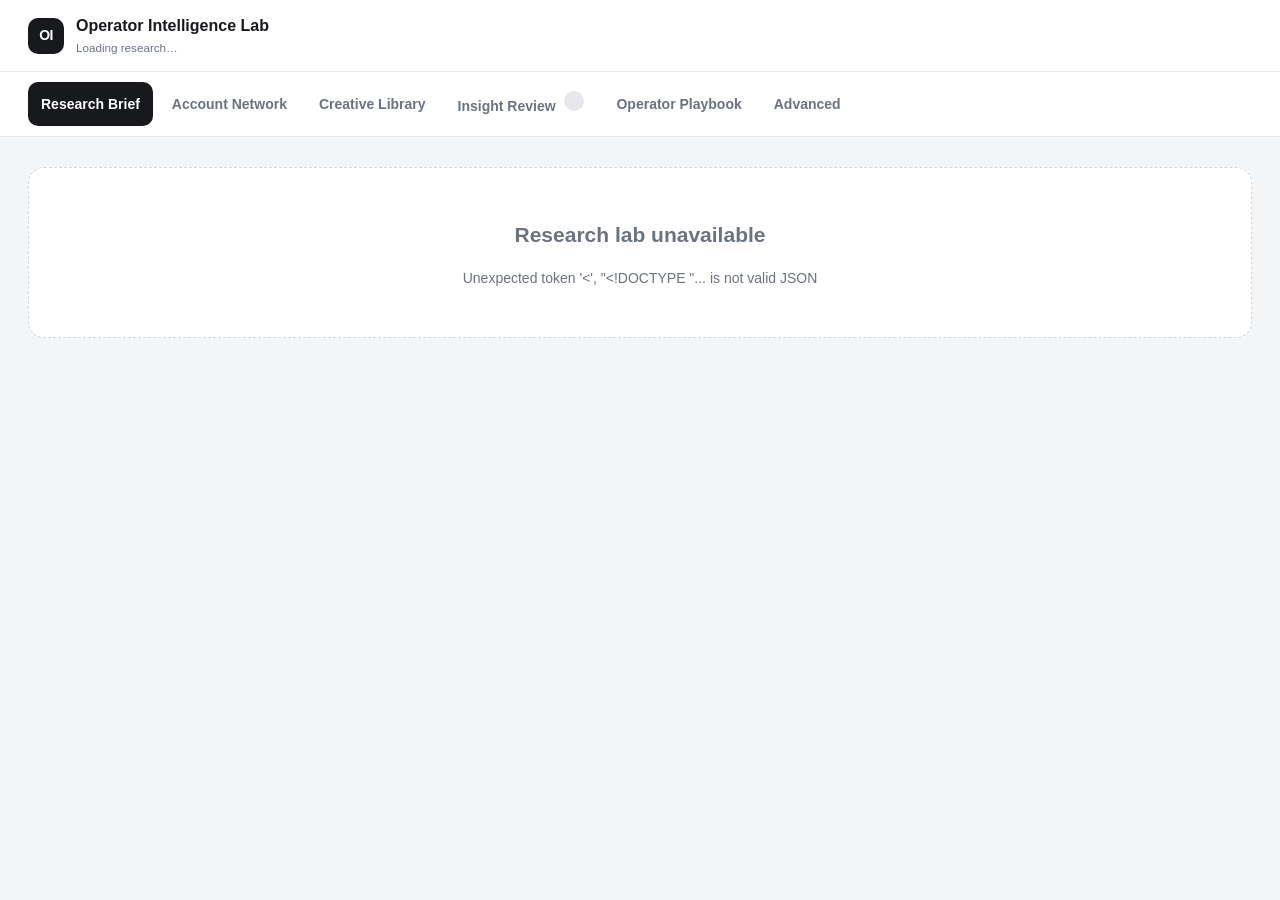
==== src/creative_research/intelligence_workspace_static/index.html @ 0d18bf9e "Wire Operator Playbook as a versioned, packaged Lab view" ====
<!doctype html>
<html lang="en">
<head>
  <meta charset="utf-8">
  <meta name="viewport" content="width=device-width,initial-scale=1">
  <meta name="description" content="Evidence-backed operator research, creative reuse, and human review">
  <title>Operator Intelligence Lab</title>
  <link rel="icon" href="favicon.svg">
  <link rel="stylesheet" href="style.css">
</head>
<body>
<header class="topbar">
  <div class="brand">
    <div class="brand-mark">OI</div>
    <div>
      <strong>Operator Intelligence Lab</strong>
      <small id="project-name">Loading research…</small>
    </div>
  </div>
  <div id="research-meta" class="research-meta"></div>
</header>
<nav class="primary-nav" aria-label="Primary">
  <button data-tab="brief" class="active">Research Brief</button>
  <button data-tab="network">Account Network</button>
  <button data-tab="families">Creative Library</button>
  <button data-tab="review">Insight Review <span id="review-count" class="nav-count"></span></button>
  <button data-tab="playbook">Operator Playbook</button>
  <button data-tab="advanced">Advanced</button>
</nav>
<main id="main">
  <section class="loading-state">
    <div class="spinner"></div>
    <h1>Building the research story…</h1>
  </section>
</main>
<div id="toast-root"></div>
<script src="product_ui.js"></script>
<script src="app.js"></script>
</body>
</html>
---- src/creative_research/intelligence_workspace_static/style.css ----
:root{
  --bg:#f4f5f7;--panel:#fff;--panel2:#f8f9fb;--text:#17191d;--muted:#6b7280;
  --line:#e3e6eb;--line2:#d3d8e0;--brand:#2563eb;--brand2:#e8f0ff;
  --green:#16794a;--green-bg:#e8f7ef;--amber:#9a6700;--amber-bg:#fff5d6;
  --red:#b42318;--red-bg:#ffebe9;--violet:#6941c6;--violet-bg:#f2edff;
  --shadow:0 8px 30px rgba(18,24,40,.07);--radius:16px
}
*{box-sizing:border-box}
html{scroll-behavior:smooth}
body{margin:0;background:var(--bg);color:var(--text);font:14px/1.5 Inter,-apple-system,BlinkMacSystemFont,"Segoe UI",sans-serif}
button,input,select,textarea{font:inherit}
button{cursor:pointer}
.topbar{height:72px;display:flex;align-items:center;justify-content:space-between;padding:0 28px;background:rgba(255,255,255,.96);border-bottom:1px solid var(--line);position:sticky;top:0;z-index:30;backdrop-filter:blur(12px)}
.brand{display:flex;align-items:center;gap:12px}
.brand-mark{width:36px;height:36px;border-radius:10px;background:var(--text);color:#fff;display:grid;place-items:center;font-weight:800;letter-spacing:-.04em}
.brand strong{display:block;font-size:16px}
.brand small{display:block;color:var(--muted);margin-top:1px}
.research-meta{color:var(--muted);font-size:13px}
.primary-nav{display:flex;gap:6px;padding:10px 28px;background:#fff;border-bottom:1px solid var(--line);position:sticky;top:72px;z-index:29;overflow:auto}
.primary-nav button{border:0;background:transparent;color:var(--muted);padding:9px 13px;border-radius:10px;font-weight:650;white-space:nowrap}
.primary-nav button:hover{background:var(--panel2);color:var(--text)}
.primary-nav button.active{background:var(--text);color:#fff}
.nav-count{display:inline-flex;min-width:20px;height:20px;align-items:center;justify-content:center;border-radius:99px;background:#e5e7eb;color:#374151;font-size:11px;margin-left:5px;padding:0 6px}
.primary-nav button.active .nav-count{background:#fff;color:var(--text)}
main{max-width:1440px;margin:0 auto;padding:30px 28px 72px}
.loading-state{min-height:60vh;display:grid;place-items:center;align-content:center;color:var(--muted)}
.spinner{width:28px;height:28px;border:3px solid var(--line);border-top-color:var(--brand);border-radius:50%;animation:spin .8s linear infinite}
@keyframes spin{to{transform:rotate(360deg)}}
.eyebrow{text-transform:uppercase;letter-spacing:.12em;font-size:11px;font-weight:800;color:var(--brand)}
.page-head{display:flex;align-items:flex-end;justify-content:space-between;gap:20px;margin-bottom:22px}
.page-head h1{margin:2px 0 3px;font-size:32px;line-height:1.15;letter-spacing:-.035em}
.page-head p{margin:0;color:var(--muted);max-width:760px}
.hero{background:linear-gradient(135deg,#111827,#1f2937 62%,#233f78);color:#fff;border-radius:24px;padding:32px;display:grid;grid-template-columns:minmax(0,1.5fr) minmax(260px,.5fr);gap:24px;box-shadow:var(--shadow)}
.hero .eyebrow{color:#9cc0ff}
.hero h2{font-size:34px;line-height:1.13;letter-spacing:-.04em;margin:8px 0 14px;max-width:850px}
.hero p{color:#d1d5db;font-size:16px;max-width:850px;margin:0}
.hero-side{display:flex;flex-direction:column;align-items:flex-end;justify-content:space-between;text-align:right}
.confidence-ring{width:92px;height:92px;border-radius:50%;display:grid;place-items:center;background:conic-gradient(#60a5fa var(--score,0%),rgba(255,255,255,.12) 0);position:relative}
.confidence-ring:after{content:"";position:absolute;inset:8px;background:#1d2939;border-radius:50%}
.confidence-ring span{position:relative;z-index:1;font-size:21px;font-weight:800}
.hero-link{border:1px solid rgba(255,255,255,.25);background:rgba(255,255,255,.08);color:#fff;border-radius:10px;padding:9px 12px}
.metric-grid{display:grid;grid-template-columns:repeat(6,minmax(0,1fr));gap:10px;margin:14px 0 28px}
.metric-card{background:var(--panel);border:1px solid var(--line);border-radius:14px;padding:15px}
.metric-card small{display:block;color:var(--muted);font-weight:600}
.metric-card strong{display:block;font-size:23px;margin:2px 0;letter-spacing:-.03em}
.metric-card span{display:block;color:var(--muted);font-size:12px}
.section{margin-top:30px}
.section-head{display:flex;align-items:end;justify-content:space-between;gap:20px;margin-bottom:13px}
.section-head h2{margin:0;font-size:21px;letter-spacing:-.02em}
.section-head p{margin:2px 0 0;color:var(--muted)}
.grid{display:grid;grid-template-columns:repeat(3,minmax(0,1fr));gap:14px}
.grid.two{grid-template-columns:repeat(2,minmax(0,1fr))}
.finding-card,.family-card,.review-card,.edge-card,.account-card,.panel{background:var(--panel);border:1px solid var(--line);border-radius:var(--radius);padding:18px}
.finding-card,.family-card,.review-card,.account-card{transition:.18s ease}
.finding-card:hover,.family-card:hover,.review-card:hover,.account-card:hover{transform:translateY(-1px);border-color:var(--line2);box-shadow:0 9px 25px rgba(18,24,40,.055)}
.finding-card{cursor:pointer}
.finding-card h3,.family-card h3,.review-card h3,.account-card h3{margin:7px 0 7px;font-size:17px;line-height:1.3}
.finding-card p,.family-card p,.review-card p,.account-card p,.panel p{color:var(--muted);margin:5px 0}
.row{display:flex;align-items:center;justify-content:space-between;gap:10px}
.badges{display:flex;flex-wrap:wrap;gap:6px}
.badge{display:inline-flex;align-items:center;gap:4px;padding:4px 8px;border-radius:99px;background:#f1f3f5;color:#4b5563;font-size:11px;font-weight:650}
.badge.good{background:var(--green-bg);color:var(--green)}
.badge.warn{background:var(--amber-bg);color:var(--amber)}
.badge.bad{background:var(--red-bg);color:var(--red)}
.badge.info{background:var(--brand2);color:var(--brand)}
.badge.violet{background:var(--violet-bg);color:var(--violet)}
.claims{display:grid;grid-template-columns:1fr 1fr;gap:14px}
.claim-box{background:var(--panel);border:1px solid var(--line);border-radius:var(--radius);padding:20px}
.claim-box h3{margin:0 0 12px}
.claim-list{display:grid;gap:11px}
.claim-item{display:grid;grid-template-columns:24px 1fr;gap:8px}
.claim-icon{width:21px;height:21px;border-radius:50%;display:grid;place-items:center;font-size:12px;font-weight:800}
.claim-icon.yes{background:var(--green-bg);color:var(--green)}
.claim-icon.no{background:var(--red-bg);color:var(--red)}
.claim-item b{display:block}
.claim-item span{color:var(--muted);font-size:13px}
.toolbar{display:flex;gap:8px;align-items:center;margin:14px 0}
.toolbar input,.toolbar select,.review-form input,.review-form textarea{width:100%;border:1px solid var(--line2);background:#fff;border-radius:10px;padding:10px 11px;color:var(--text);outline:none}
.toolbar input:focus,.toolbar select:focus,.review-form input:focus,.review-form textarea:focus{border-color:#8ab4ff;box-shadow:0 0 0 3px #e8f0ff}
.toolbar input{flex:1}
.toolbar select{width:auto;min-width:180px}
.family-card{cursor:pointer;padding:0;overflow:hidden}
.family-preview{height:145px;background:#eceff3;display:grid;grid-template-columns:repeat(3,1fr);gap:2px;overflow:hidden}
.family-preview img{width:100%;height:145px;object-fit:cover;display:block}
.family-preview .preview-placeholder{display:grid;place-items:center;color:#9ca3af;font-size:12px;background:linear-gradient(145deg,#eef1f5,#e1e5ea)}
.family-body{padding:16px}
.family-body h3{min-height:44px}
.network-shell{background:var(--panel);border:1px solid var(--line);border-radius:20px;padding:16px;overflow:hidden}
.network-svg{width:100%;height:520px;display:block}
.network-edge{stroke:#c7cfda;fill:none;cursor:pointer;transition:.15s}
.network-edge:hover{stroke:#6b8cc4}
.network-node{cursor:pointer}
.network-node circle{fill:#fff;stroke:#cfd5dd;stroke-width:2}
.network-node.origin circle{stroke:#2563eb;fill:#eef4ff}
.network-node.receiver circle{stroke:#7c3aed;fill:#f5f1ff}
.network-node.mixed circle{stroke:#94a3b8;fill:#f8fafc}
.network-node text{pointer-events:none;font-size:12px;fill:#374151;font-weight:700}
.network-node .node-sub{font-size:10px;fill:#7b8492;font-weight:500}
.network-legend{display:flex;gap:12px;flex-wrap:wrap;color:var(--muted);font-size:12px;margin:4px 0 12px}
.legend-dot{display:inline-block;width:9px;height:9px;border-radius:50%;margin-right:5px}
.legend-dot.origin{background:#2563eb}.legend-dot.receiver{background:#7c3aed}.legend-dot.mixed{background:#94a3b8}
.account-role-list{display:grid;grid-template-columns:repeat(3,1fr);gap:10px;margin-top:14px}
.account-card{cursor:pointer}
.role-bars{display:grid;gap:6px;margin-top:10px}
.role-bar{display:grid;grid-template-columns:66px 1fr 42px;gap:7px;align-items:center;font-size:11px;color:var(--muted)}
.role-track{height:6px;background:#eef0f3;border-radius:9px;overflow:hidden}
.role-fill{height:100%;border-radius:9px;background:#64748b}
.role-fill.origin{background:#2563eb}.role-fill.receiver{background:#7c3aed}
.edge-list{display:grid;grid-template-columns:repeat(3,1fr);gap:10px}
.edge-card b{display:block}.edge-card small{color:var(--muted)}
.review-summary{display:flex;align-items:center;gap:12px;flex-wrap:wrap}
.tier-pill{padding:7px 10px;border-radius:10px;background:var(--panel);border:1px solid var(--line);font-size:12px}
.review-card{cursor:pointer;position:relative}
.review-card .tier{position:absolute;right:14px;top:14px;font-size:11px;font-weight:800;color:var(--muted)}
.review-evidence{display:flex;gap:10px;flex-wrap:wrap;color:var(--muted);font-size:12px;margin-top:10px}
.empty-state{background:var(--panel);border:1px dashed var(--line2);border-radius:16px;padding:34px;text-align:center;color:var(--muted)}
.drawer-bg{position:fixed;inset:0;background:rgba(17,24,39,.36);z-index:60;display:flex;justify-content:flex-end}
.drawer{width:min(760px,96vw);height:100%;overflow:auto;background:#fff;padding:24px;border-left:1px solid var(--line);box-shadow:-20px 0 60px rgba(18,24,40,.12)}
.drawer-top{display:flex;justify-content:space-between;align-items:start;gap:20px}
.drawer h2{margin:4px 0 6px;font-size:26px;letter-spacing:-.03em}
.drawer h3{margin-top:26px;margin-bottom:8px}
.drawer-close{border:1px solid var(--line);background:#fff;border-radius:9px;padding:8px 10px}
.drawer dl{display:grid;grid-template-columns:170px 1fr;gap:8px 13px}
.drawer dt{color:var(--muted)}.drawer dd{margin:0}
.link-list{display:grid;gap:7px}
.link-button{width:100%;text-align:left;border:1px solid var(--line);background:#fff;border-radius:9px;padding:9px 10px;color:var(--text)}
.link-button:hover{background:var(--panel2)}
.review-form{display:grid;gap:9px;margin-top:12px}
.review-form textarea{min-height:90px;resize:vertical}
.review-actions{display:grid;grid-template-columns:repeat(3,1fr);gap:8px;margin-top:6px}
.review-actions button{border:1px solid var(--line);border-radius:10px;padding:11px;font-weight:700}
.review-actions .approve{background:var(--green-bg);color:var(--green);border-color:#bde8ce}
.review-actions .hold{background:var(--amber-bg);color:var(--amber);border-color:#f0d58b}
.review-actions .reject{background:var(--red-bg);color:var(--red);border-color:#f3c4bf}
.review-actions button:disabled{opacity:.55;cursor:wait}
.advanced-tabs{display:flex;gap:6px;margin-bottom:14px;flex-wrap:wrap}
.advanced-tabs button{border:1px solid var(--line);background:#fff;border-radius:9px;padding:8px 10px;color:var(--muted)}
.advanced-tabs button.active{background:var(--text);color:#fff}
.table{overflow:auto;background:var(--panel);border:1px solid var(--line);border-radius:14px}
table{width:100%;border-collapse:collapse}
th,td{padding:10px 12px;border-bottom:1px solid var(--line);text-align:left;vertical-align:top;white-space:nowrap}
th{color:var(--muted);font-size:11px;text-transform:uppercase;letter-spacing:.04em;background:#fafbfc}
td.wrap{white-space:normal;min-width:250px}
pre{background:#f6f7f9;border:1px solid var(--line);padding:12px;border-radius:10px;white-space:pre-wrap;word-break:break-word;color:#374151}
.sequence{display:grid;gap:6px}.sequence>div{border-left:2px solid var(--line);padding:6px 0 6px 11px}
.post-preview-large{width:100%;max-height:320px;object-fit:cover;border-radius:14px;background:#eef0f3;margin:10px 0}
a{color:var(--brand)}
#toast-root{position:fixed;right:18px;bottom:18px;z-index:90;display:grid;gap:8px}
.toast{background:#111827;color:#fff;border-radius:10px;padding:11px 14px;box-shadow:var(--shadow);max-width:380px}
@media(max-width:1100px){.metric-grid{grid-template-columns:repeat(3,1fr)}.grid,.account-role-list,.edge-list{grid-template-columns:repeat(2,1fr)}.hero{grid-template-columns:1fr}.hero-side{align-items:flex-start;text-align:left;gap:16px}}
@media(max-width:720px){.topbar{padding:0 14px}.research-meta{display:none}.primary-nav{padding:8px 12px;top:72px}main{padding:22px 14px 60px}.page-head{align-items:start;flex-direction:column}.page-head h1{font-size:27px}.hero{padding:22px;border-radius:18px}.hero h2{font-size:28px}.metric-grid{grid-template-columns:repeat(2,1fr)}.grid,.grid.two,.claims,.account-role-list,.edge-list{grid-template-columns:1fr}.network-svg{height:600px}.toolbar{align-items:stretch;flex-direction:column}.toolbar select{width:100%}.drawer dl{grid-template-columns:1fr}.review-actions{grid-template-columns:1fr}.family-preview{height:130px}.family-preview img{height:130px}}
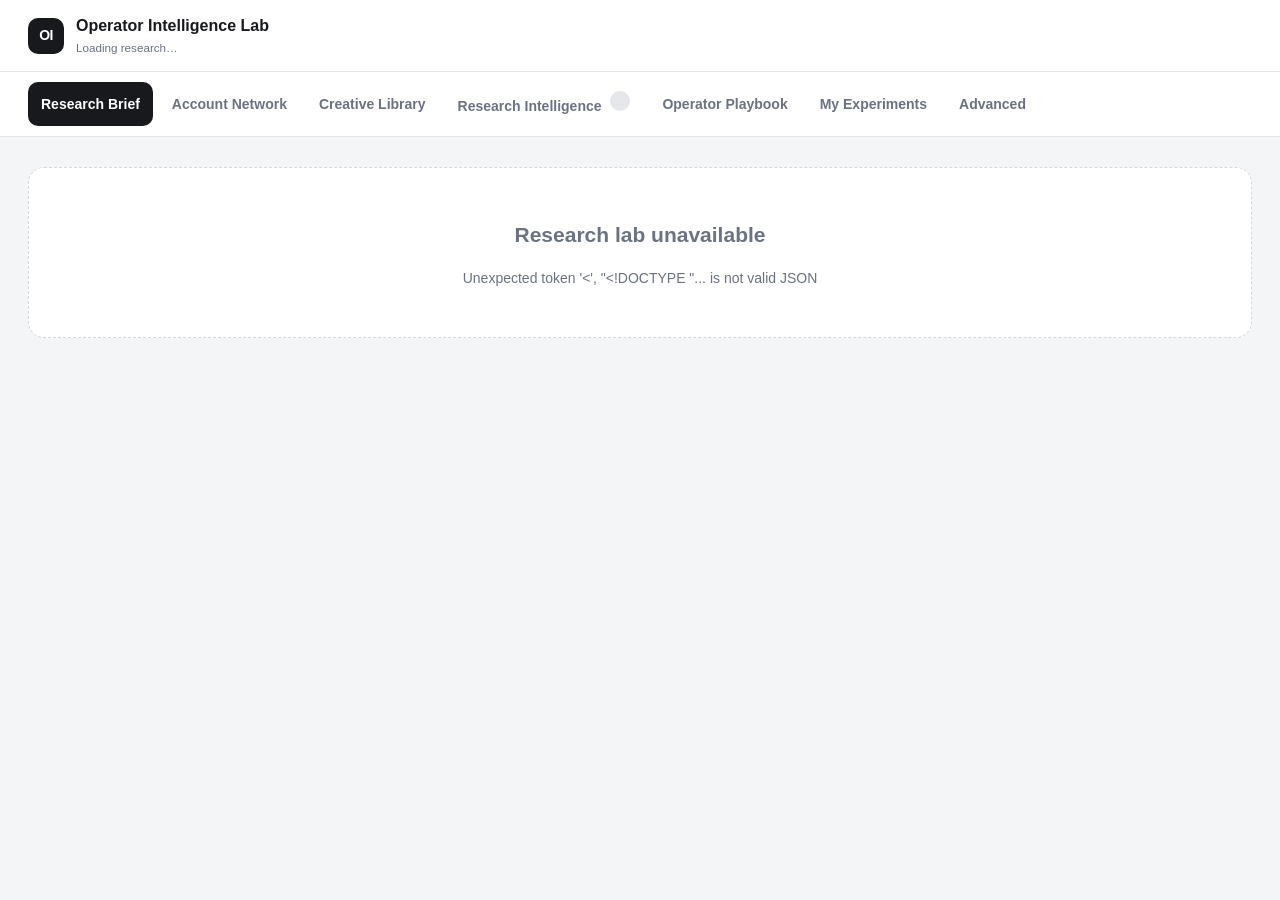
==== commit 135045aa: "Route Lab navigation to Research Intelligence and My Experiments; bundle and CI-check new UI" ====
--- a/src/creative_research/intelligence_workspace_static/index.html
+++ b/src/creative_research/intelligence_workspace_static/index.html
@@ -23,8 +23,9 @@
   <button data-tab="brief" class="active">Research Brief</button>
   <button data-tab="network">Account Network</button>
   <button data-tab="families">Creative Library</button>
-  <button data-tab="review">Insight Review <span id="review-count" class="nav-count"></span></button>
+  <button data-tab="intelligence">Research Intelligence <span id="research-count" class="nav-count"></span></button>
   <button data-tab="playbook">Operator Playbook</button>
+  <button data-tab="experiments">My Experiments</button>
   <button data-tab="advanced">Advanced</button>
 </nav>
 <main id="main">
@@ -35,6 +36,8 @@
 </main>
 <div id="toast-root"></div>
 <script src="product_ui.js"></script>
+<script src="ai_ui.js"></script>
+<script src="research_ui.js"></script>
 <script src="app.js"></script>
 </body>
 </html>
--- a/src/creative_research/intelligence_workspace_static/style.css
+++ b/src/creative_research/intelligence_workspace_static/style.css
@@ -149,3 +149,71 @@
 .toast{background:#111827;color:#fff;border-radius:10px;padding:11px 14px;box-shadow:var(--shadow);max-width:380px}
 @media(max-width:1100px){.metric-grid{grid-template-columns:repeat(3,1fr)}.grid,.account-role-list,.edge-list{grid-template-columns:repeat(2,1fr)}.hero{grid-template-columns:1fr}.hero-side{align-items:flex-start;text-align:left;gap:16px}}
 @media(max-width:720px){.topbar{padding:0 14px}.research-meta{display:none}.primary-nav{padding:8px 12px;top:72px}main{padding:22px 14px 60px}.page-head{align-items:start;flex-direction:column}.page-head h1{font-size:27px}.hero{padding:22px;border-radius:18px}.hero h2{font-size:28px}.metric-grid{grid-template-columns:repeat(2,1fr)}.grid,.grid.two,.claims,.account-role-list,.edge-list{grid-template-columns:1fr}.network-svg{height:600px}.toolbar{align-items:stretch;flex-direction:column}.toolbar select{width:100%}.drawer dl{grid-template-columns:1fr}.review-actions{grid-template-columns:1fr}.family-preview{height:130px}.family-preview img{height:130px}}
+
+
+/* Evidence-to-decision surfaces: content and trust must stay legible together. */
+.claim-icon.info{background:var(--brand2);color:var(--brand)}
+.method-note{padding:10px 12px;background:var(--amber-bg);color:#805600!important;border-radius:10px;font-size:13px}
+.playbook-intro{background:var(--panel);border:1px solid var(--line);border-radius:18px;padding:22px;margin-bottom:16px}
+.playbook-intro h2{margin:0;font-size:22px}
+.playbook-intro p{color:var(--muted);max-width:920px}
+.playbook-intro .hero-link{background:var(--text);color:#fff}
+.playbook-grid{display:grid;grid-template-columns:repeat(2,minmax(0,1fr));gap:14px}
+.playbook-step{background:var(--panel);border:1px solid var(--line);border-radius:16px;padding:22px}
+.playbook-step h2{margin:10px 0;font-size:21px}
+.playbook-step h3{margin:15px 0 5px;font-size:14px}
+.playbook-step p{color:#4b5563;margin:5px 0 10px}
+.playbook-step .link-list{margin-top:16px}
+.playbook-step .link-button{font-size:12px}
+.role-evidence{display:grid;gap:12px}
+.flow-section{border:1px solid var(--line);border-radius:12px;padding:12px}
+.flow-section summary{cursor:pointer;font-weight:700}
+.flow-list{display:grid;gap:9px;margin-top:12px}
+.flow-family{border:1px solid var(--line);border-radius:10px;background:var(--panel2);padding:10px}
+.flow-header{display:flex;gap:6px;align-items:center;justify-content:space-between;margin-bottom:8px}
+.flow-record{padding:10px 0;border-top:1px solid var(--line)}
+.flow-record p{margin:2px 0 6px}
+.flow-record small,.panel small{display:block;color:var(--muted);margin-top:5px}
+.flow-posts{display:flex;gap:7px;margin:8px 0}
+.flow-posts .link-button{flex:1;font-size:12px}
+.review-confirm{display:flex;align-items:flex-start;gap:9px;font-size:12px;color:#3b4250;cursor:pointer}
+.review-confirm input{width:auto!important;margin-top:3px}
+button:focus-visible,summary:focus-visible{outline:3px solid #8ab4ff;outline-offset:2px}
+@media(max-width:900px){.playbook-grid{grid-template-columns:1fr}}
+@media(max-width:600px){.playbook-intro,.playbook-step{padding:16px}.flow-posts{flex-direction:column}.playbook-intro .row{align-items:start;flex-direction:column}}
+
+
+
+/* AI Research Copilot: distinguish machine proposals from reviewed knowledge. */
+.ai-controls{padding:16px;border:1px solid var(--line2);background:#f8faff;
+  border-radius:14px;margin:18px 0}
+.ai-controls .row{align-items:flex-start}
+.ai-controls small{display:block;color:var(--muted);margin-top:4px;line-height:1.4}
+.ai-control-row{display:flex;gap:8px;flex-wrap:wrap;margin-top:13px}
+.ai-action{border:1px solid #9ab7f0;background:#eef4ff;color:#164a90;
+  padding:10px 14px;border-radius:10px;font-weight:750;cursor:pointer}
+.ai-action:hover{background:#ddeaff}
+.ai-action:disabled{opacity:.45;cursor:not-allowed}
+.ai-status-note{margin-top:10px!important}
+.ai-history-link{background:transparent;border:1px solid var(--line2);
+  border-radius:9px;padding:8px;color:#37588a;cursor:pointer}
+.ai-history-item{display:flex;flex-direction:column;align-items:start;text-align:left;
+  gap:3px;width:100%;border:1px solid var(--line);background:var(--panel);
+  border-radius:11px;padding:13px;margin:9px 0}
+.ai-history-item:hover{border-color:#8ca9d9;background:#f8faff}
+.ai-history-item span{color:var(--muted);font-size:12px}
+.ai-finding{border:1px solid var(--line);border-radius:12px;padding:14px;margin:10px 0;background:#fff}
+.ai-finding p{line-height:1.6;margin:10px 0}
+.ai-finding h4{margin:0}
+.ai-source-links{display:flex;gap:5px;flex-wrap:wrap}
+.ai-source-links .link-button{width:auto;font-size:12px;padding:7px 9px}
+.ai-missing-ref{font-size:12px;color:var(--red)}
+.ai-review-draft{background:#202a3b;border:0;border-radius:10px;
+  color:white;padding:12px;font-weight:750;cursor:pointer;margin-top:12px}
+.ai-review-draft:hover{background:#34517a}
+.drawer code{word-break:break-all;font-size:11px}
+@media(max-width:600px){
+ .ai-control-row{flex-direction:column}
+ .ai-control-row .ai-action{width:100%;text-align:center}
+ .ai-controls .row{display:flex;flex-wrap:wrap}
+}
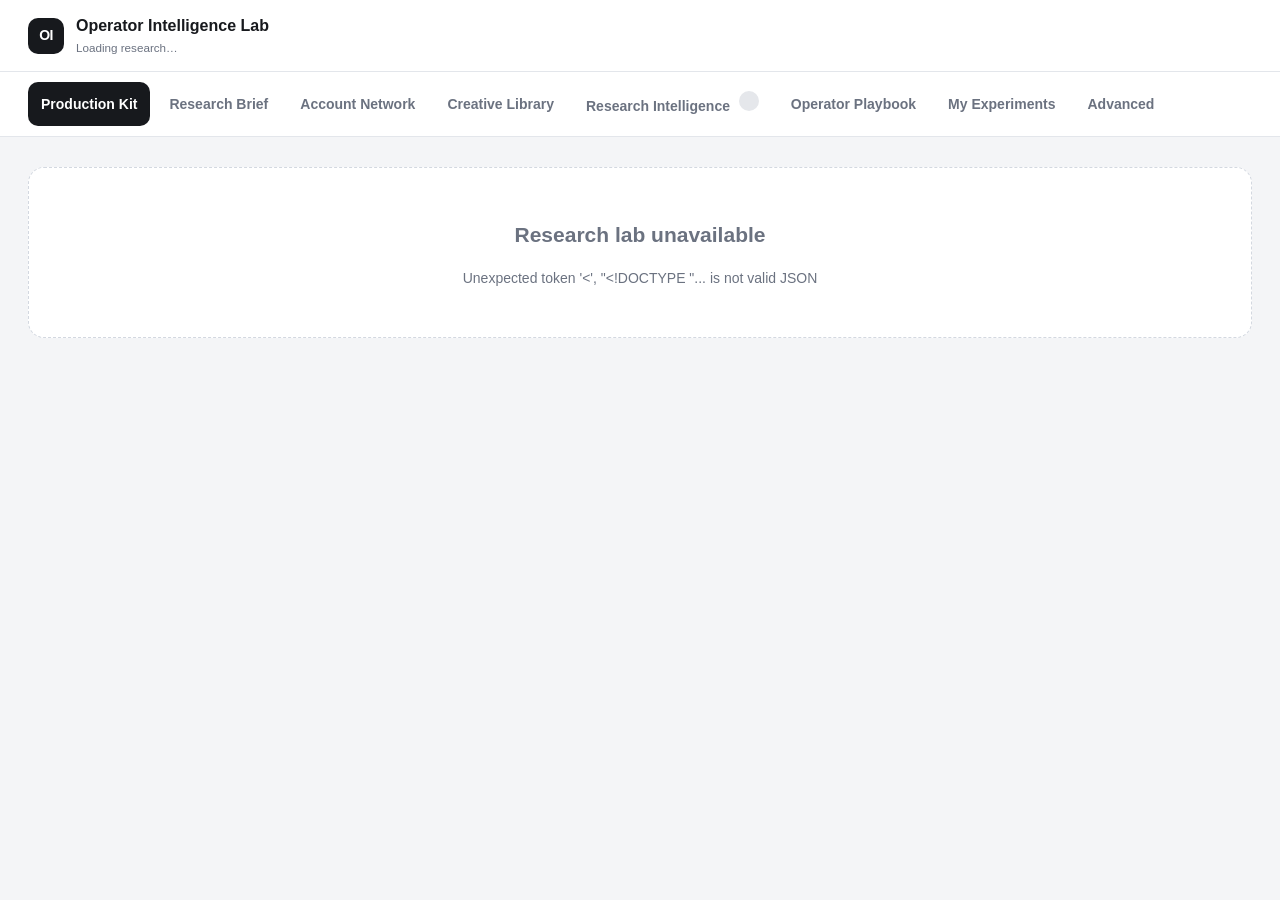
==== commit ed0d9d4c: "Make Production Kit the default Lab view, load source-linked handoff JSON and package operational UI" ====
--- a/src/creative_research/intelligence_workspace_static/index.html
+++ b/src/creative_research/intelligence_workspace_static/index.html
@@ -3,7 +3,7 @@
 <head>
   <meta charset="utf-8">
   <meta name="viewport" content="width=device-width,initial-scale=1">
-  <meta name="description" content="Evidence-backed operator research, creative reuse, and human review">
+  <meta name="description" content="Evidence-backed operator research, creative reuse, and first-party experiments">
   <title>Operator Intelligence Lab</title>
   <link rel="icon" href="favicon.svg">
   <link rel="stylesheet" href="style.css">
@@ -20,7 +20,8 @@
   <div id="research-meta" class="research-meta"></div>
 </header>
 <nav class="primary-nav" aria-label="Primary">
-  <button data-tab="brief" class="active">Research Brief</button>
+  <button data-tab="production" class="active">Production Kit</button>
+  <button data-tab="brief">Research Brief</button>
   <button data-tab="network">Account Network</button>
   <button data-tab="families">Creative Library</button>
   <button data-tab="intelligence">Research Intelligence <span id="research-count" class="nav-count"></span></button>
@@ -36,8 +37,8 @@
 </main>
 <div id="toast-root"></div>
 <script src="product_ui.js"></script>
-<script src="ai_ui.js"></script>
 <script src="research_ui.js"></script>
+<script src="production_ui.js"></script>
 <script src="app.js"></script>
 </body>
 </html>
--- a/src/creative_research/intelligence_workspace_static/style.css
+++ b/src/creative_research/intelligence_workspace_static/style.css
@@ -184,36 +184,48 @@
 
 
 
-/* AI Research Copilot: distinguish machine proposals from reviewed knowledge. */
-.ai-controls{padding:16px;border:1px solid var(--line2);background:#f8faff;
-  border-radius:14px;margin:18px 0}
-.ai-controls .row{align-items:flex-start}
-.ai-controls small{display:block;color:var(--muted);margin-top:4px;line-height:1.4}
-.ai-control-row{display:flex;gap:8px;flex-wrap:wrap;margin-top:13px}
-.ai-action{border:1px solid #9ab7f0;background:#eef4ff;color:#164a90;
-  padding:10px 14px;border-radius:10px;font-weight:750;cursor:pointer}
-.ai-action:hover{background:#ddeaff}
-.ai-action:disabled{opacity:.45;cursor:not-allowed}
-.ai-status-note{margin-top:10px!important}
-.ai-history-link{background:transparent;border:1px solid var(--line2);
-  border-radius:9px;padding:8px;color:#37588a;cursor:pointer}
-.ai-history-item{display:flex;flex-direction:column;align-items:start;text-align:left;
-  gap:3px;width:100%;border:1px solid var(--line);background:var(--panel);
-  border-radius:11px;padding:13px;margin:9px 0}
-.ai-history-item:hover{border-color:#8ca9d9;background:#f8faff}
-.ai-history-item span{color:var(--muted);font-size:12px}
-.ai-finding{border:1px solid var(--line);border-radius:12px;padding:14px;margin:10px 0;background:#fff}
-.ai-finding p{line-height:1.6;margin:10px 0}
-.ai-finding h4{margin:0}
-.ai-source-links{display:flex;gap:5px;flex-wrap:wrap}
-.ai-source-links .link-button{width:auto;font-size:12px;padding:7px 9px}
-.ai-missing-ref{font-size:12px;color:var(--red)}
-.ai-review-draft{background:#202a3b;border:0;border-radius:10px;
-  color:white;padding:12px;font-weight:750;cursor:pointer;margin-top:12px}
-.ai-review-draft:hover{background:#34517a}
 .drawer code{word-break:break-all;font-size:11px}
-@media(max-width:600px){
- .ai-control-row{flex-direction:column}
- .ai-control-row .ai-action{width:100%;text-align:center}
- .ai-controls .row{display:flex;flex-wrap:wrap}
+
+/* Research is observed/inferred/unknown, not an approval workflow. */
+.research-triad{display:grid;grid-template-columns:repeat(3,1fr);gap:12px;margin:0 0 22px}
+.research-triad>div{background:#fff;border:1px solid var(--line);
+  border-radius:14px;padding:17px;display:flex;flex-direction:column;gap:3px}
+.research-triad strong{font-size:27px;letter-spacing:-.04em}
+.research-triad span{font-weight:800}
+.research-triad small{color:var(--muted);font-size:12px}
+.research-card{background:#fff;border:1px solid var(--line);
+  border-radius:16px;padding:19px;min-width:0}
+.research-card .row{gap:10px;align-items:start}
+.research-card .row>b{font-size:16px}
+.research-card p{line-height:1.6;margin:12px 0}
+.research-title{background:none;border:0;text-align:left;cursor:pointer;
+  padding:0;font-weight:750;font-size:16px;color:#1e293b}
+.research-title:hover{text-decoration:underline}
+.research-meta{font-size:12px;color:var(--muted)}
+.research-limitation{color:var(--muted);font-size:13px;line-height:1.5}
+.research-quality-summary{display:flex;flex-wrap:wrap;gap:8px;margin-bottom:13px}
+.research-quality-list{display:grid;gap:8px}
+.research-quality-item{display:flex;align-items:center;flex-wrap:wrap;gap:8px;
+  padding:10px 13px;background:#fff;border:1px solid var(--line);border-radius:10px}
+.research-quality-item .link-button{width:auto}
+.research-quality-item small{font-size:12px;color:var(--muted)}
+.research-go{color:#fff;background:#17191d}
+.research-experiment-button{width:100%;padding:10px 12px;margin-top:16px;
+  background:#1f3652;color:#fff;border-radius:10px;border:1px solid #1f3652;
+  font-weight:750;cursor:pointer}
+.research-experiment-button:hover{background:#31547a}
+.research-experiment-button.remove{color:#334155;background:#f8fafc;border:1px solid var(--line2)}
+.research-experiment-button:disabled{opacity:.45;cursor:default}
+.research-field-label{display:block;font-weight:650;color:#374151;
+  margin-top:11px;font-size:13px}
+.research-field-label input,.research-field-label select,.research-field-label textarea{
+  width:100%;display:block;margin-top:4px;padding:10px;border-radius:9px;
+  background:#fff;color:#111827;border:1px solid var(--line2);
 }
+.research-action-row{display:flex;gap:9px;align-items:center}
+.research-action-row .research-experiment-button{flex:1}
+@media(max-width:760px){
+  .research-triad{grid-template-columns:1fr}
+  .research-action-row{flex-direction:column}
+  .research-action-row .research-experiment-button{margin-top:8px}
+}
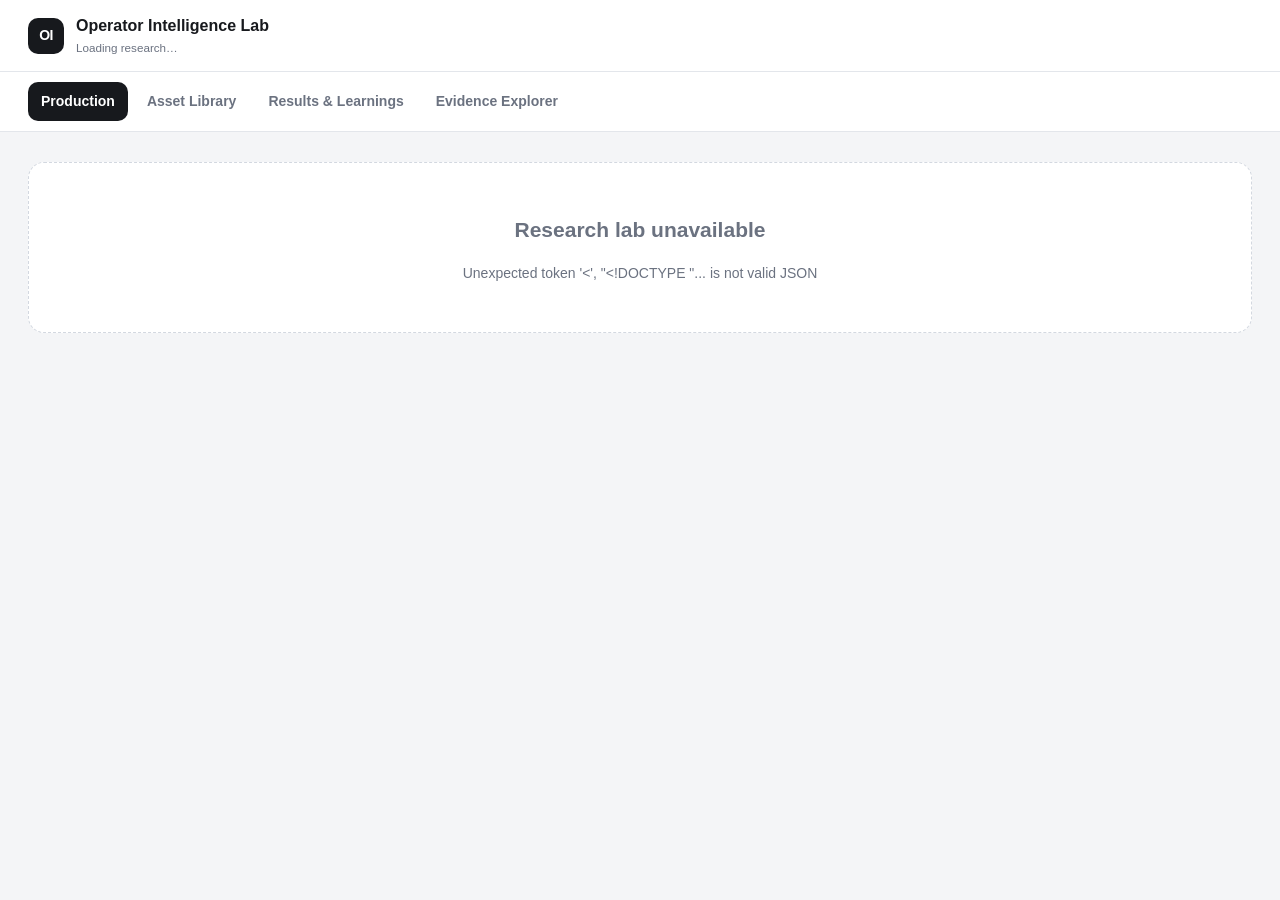
==== commit 42349022: "Consolidate navigation to Production / Assets / Results / Evidence and bundle single operating-state" ====
--- a/src/creative_research/intelligence_workspace_static/index.html
+++ b/src/creative_research/intelligence_workspace_static/index.html
@@ -20,14 +20,10 @@
   <div id="research-meta" class="research-meta"></div>
 </header>
 <nav class="primary-nav" aria-label="Primary">
-  <button data-tab="production" class="active">Production Kit</button>
-  <button data-tab="brief">Research Brief</button>
-  <button data-tab="network">Account Network</button>
-  <button data-tab="families">Creative Library</button>
-  <button data-tab="intelligence">Research Intelligence <span id="research-count" class="nav-count"></span></button>
-  <button data-tab="playbook">Operator Playbook</button>
-  <button data-tab="experiments">My Experiments</button>
-  <button data-tab="advanced">Advanced</button>
+  <button data-tab="production" class="active">Production</button>
+  <button data-tab="assets">Asset Library</button>
+  <button data-tab="results">Results &amp; Learnings</button>
+  <button data-tab="evidence">Evidence Explorer</button>
 </nav>
 <main id="main">
   <section class="loading-state">
@@ -38,6 +34,7 @@
 <div id="toast-root"></div>
 <script src="product_ui.js"></script>
 <script src="research_ui.js"></script>
+<script src="operating_ui.js"></script>
 <script src="production_ui.js"></script>
 <script src="app.js"></script>
 </body>
--- a/src/creative_research/intelligence_workspace_static/style.css
+++ b/src/creative_research/intelligence_workspace_static/style.css
@@ -229,3 +229,76 @@
   .research-action-row{flex-direction:column}
   .research-action-row .research-experiment-button{margin-top:8px}
 }
+
+
+/* Production Kit: operational handoff with transparent evidence/asset gates. */
+.production-download{display:inline-flex;align-items:center;justify-content:center;
+  padding:11px 15px;border-radius:11px;background:#123352;color:#fff!important;
+  text-decoration:none;font-weight:760;font-size:13px;white-space:nowrap}
+.production-download:hover{background:#235579}
+.production-status{background:#fff8eb;border:1px solid #f1d9a2;border-radius:15px;
+  padding:17px 20px;margin:12px 0 18px}
+.production-status-label{display:flex;align-items:center;gap:14px;flex-wrap:wrap}
+.production-status-label b{font-size:16px}
+.production-status-label span{font-size:12px;color:#775c28}
+.production-status p{font-size:13px;color:#745622;line-height:1.6;margin:9px 0 0}
+.production-tabs{display:flex;flex-wrap:wrap;gap:8px;margin:20px 0}
+.production-tabs button{background:#fff;border:1px solid var(--line2);
+  color:#334155;border-radius:10px;padding:11px 14px;cursor:pointer;font-size:13px;font-weight:700}
+.production-tabs button.active{background:#173654;border-color:#173654;color:#fff}
+.production-table-scroller{max-width:100%;overflow:auto;border-radius:15px;border:1px solid var(--line2);background:#fff}
+.production-table{width:100%;border-collapse:collapse;font-size:13px;min-width:810px}
+.production-table th{background:#f2f5fa;font-size:12px;color:#475569;text-align:left;
+  padding:12px;border-bottom:1px solid #dce4ee}
+.production-table td{vertical-align:top;padding:12px;border-bottom:1px solid #e9edf2}
+.production-table tr:last-child td{border-bottom:none}
+.production-table td small{display:block;font-size:11px;color:#64748b;padding-top:4px}
+.production-recipe-link{padding:0;background:none;border:none;text-align:left;
+  color:#0f4a80;font-weight:700;cursor:pointer;line-height:1.4}
+.production-recipe-link:hover{text-decoration:underline}
+.production-recipe-card,.production-account{background:#fff;padding:20px;
+  border:1px solid var(--line2);border-radius:15px}
+.production-recipe-card h3{font-size:18px;margin:14px 0}
+.production-recipe-card p,.production-account p{font-size:13px;color:#455366;line-height:1.6}
+.production-warning{background:#fff5dd;color:#775519;padding:9px 12px;border-radius:9px;
+  font-size:12px;margin:14px 0}
+.production-primary{border:0;border-radius:9px;background:#123352;
+  color:white;font-weight:710;padding:10px 12px;cursor:pointer}
+.production-primary:hover{background:#235579}
+.production-account h2{font-size:20px;margin:10px 0 14px}
+.production-account h3{font-size:14px;margin:17px 0 10px}
+.production-account details{margin-top:18px}
+.production-account summary{cursor:pointer;color:#164a77}
+.production-check{display:flex;align-items:flex-start;gap:7px;margin:7px 0;font-size:12px}
+.production-check input{margin:2px 0 0}
+.production-account .row{gap:7px;flex-wrap:wrap}
+.production-slide{border:1px solid var(--line);border-radius:13px;padding:15px;margin:10px 0;background:#fbfcff}
+.production-slide h3{font-size:13px;margin:10px 0 4px}
+.production-slide p{font-size:13px;color:#364154;line-height:1.6}
+.production-slide details{font-size:12px;margin-top:14px;color:#64748b}
+.production-visual-query{padding:8px 12px;border-radius:9px;background:#eef4fb}
+.production-evidence{font-size:12px;color:#4b5563;line-height:1.6;padding:12px;
+  border:1px solid #d1e4f6;background:#f3f8ff;border-radius:12px}
+.production-evidence .badge{margin-right:6px}
+.production-evidence p{margin:5px 0 0}
+.production-source-links{display:flex;flex-direction:column;gap:6px}
+.production-source-links>div{display:flex;align-items:center;gap:7px;flex-wrap:wrap}
+.production-source-links a{font-size:12px}
+.production-false-list{display:grid;gap:8px}
+.production-false-split{border:1px solid var(--line);padding:12px;border-radius:9px;display:flex;align-items:center;gap:7px;flex-wrap:wrap}
+.production-false-split small{color:#64748b;font-size:11px}
+.production-false-split span{font-size:12px;color:#475569}
+@media(max-width:760px){
+  .production-download{width:100%;white-space:normal}
+  .production-tabs button{flex:1}
+  .production-status-label{align-items:flex-start;flex-direction:column}
+}
+
+.production-search-links{display:flex;gap:10px;flex-wrap:wrap;margin:9px 0}
+.production-search-links a{font-size:12px;font-weight:700;color:#0f4a80;text-decoration:none}
+.production-search-links a:hover{text-decoration:underline}
+.production-caption-bank{display:grid;grid-template-columns:repeat(2,minmax(0,1fr));gap:8px;list-style:none;padding:0}
+.production-caption-bank li{background:#f8fafc;padding:11px;border:1px solid var(--line2);border-radius:10px;font-size:12px;line-height:1.5}
+.production-caption-bank small{display:block;color:#7b8797;font-size:11px}
+.production-hashtags{display:flex;flex-wrap:wrap;gap:7px;margin:12px 0}
+@media(max-width:760px){.production-caption-bank{grid-template-columns:1fr}}
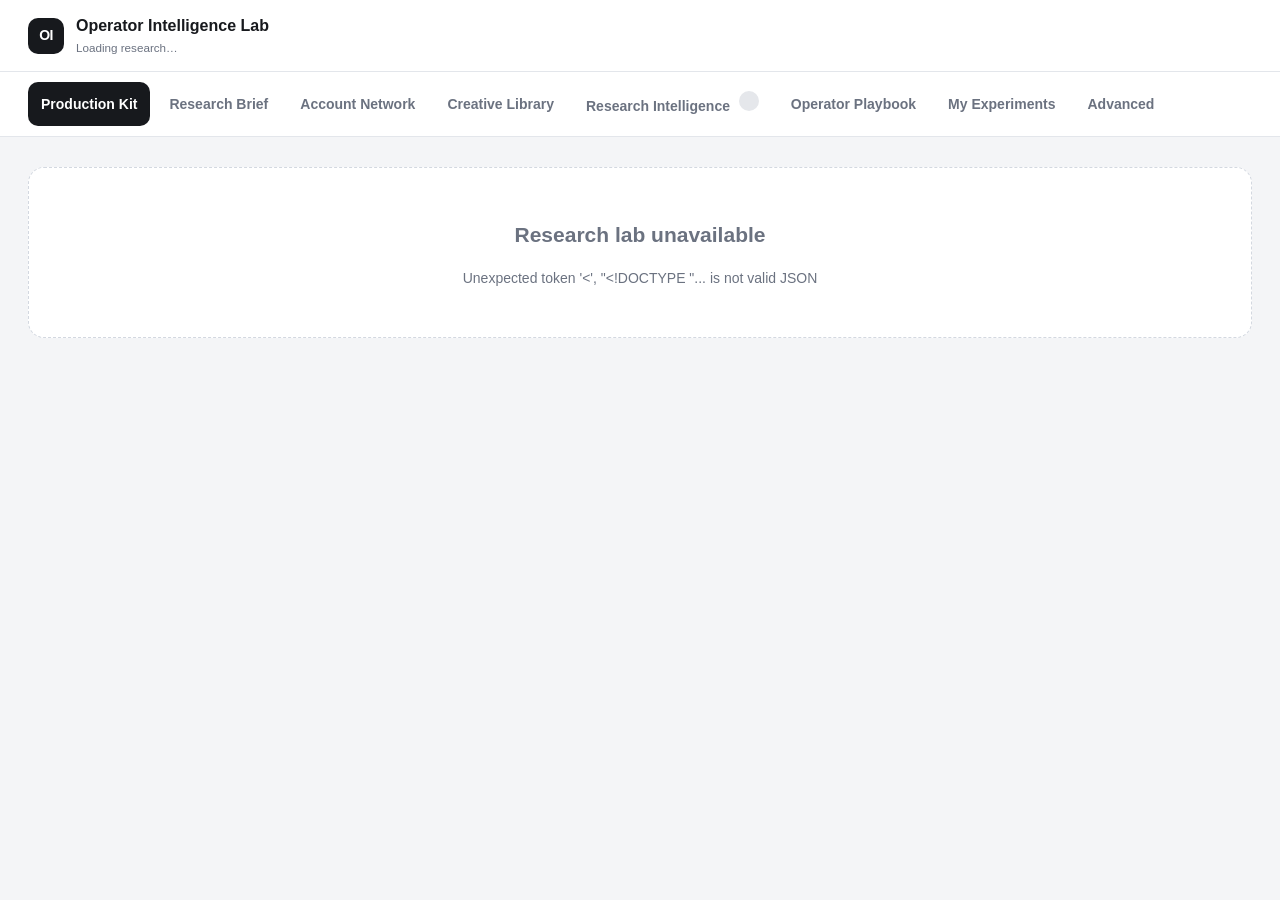
==== commit 4a3b796e: "Merge pull request #45 from olololoe110399/feat/operator-production-handoff-v1 feat: evidence-linked" ====
--- a/src/creative_research/intelligence_workspace_static/index.html
+++ b/src/creative_research/intelligence_workspace_static/index.html
@@ -20,10 +20,14 @@
   <div id="research-meta" class="research-meta"></div>
 </header>
 <nav class="primary-nav" aria-label="Primary">
-  <button data-tab="production" class="active">Production</button>
-  <button data-tab="assets">Asset Library</button>
-  <button data-tab="results">Results &amp; Learnings</button>
-  <button data-tab="evidence">Evidence Explorer</button>
+  <button data-tab="production" class="active">Production Kit</button>
+  <button data-tab="brief">Research Brief</button>
+  <button data-tab="network">Account Network</button>
+  <button data-tab="families">Creative Library</button>
+  <button data-tab="intelligence">Research Intelligence <span id="research-count" class="nav-count"></span></button>
+  <button data-tab="playbook">Operator Playbook</button>
+  <button data-tab="experiments">My Experiments</button>
+  <button data-tab="advanced">Advanced</button>
 </nav>
 <main id="main">
   <section class="loading-state">
@@ -34,7 +38,6 @@
 <div id="toast-root"></div>
 <script src="product_ui.js"></script>
 <script src="research_ui.js"></script>
-<script src="operating_ui.js"></script>
 <script src="production_ui.js"></script>
 <script src="app.js"></script>
 </body>
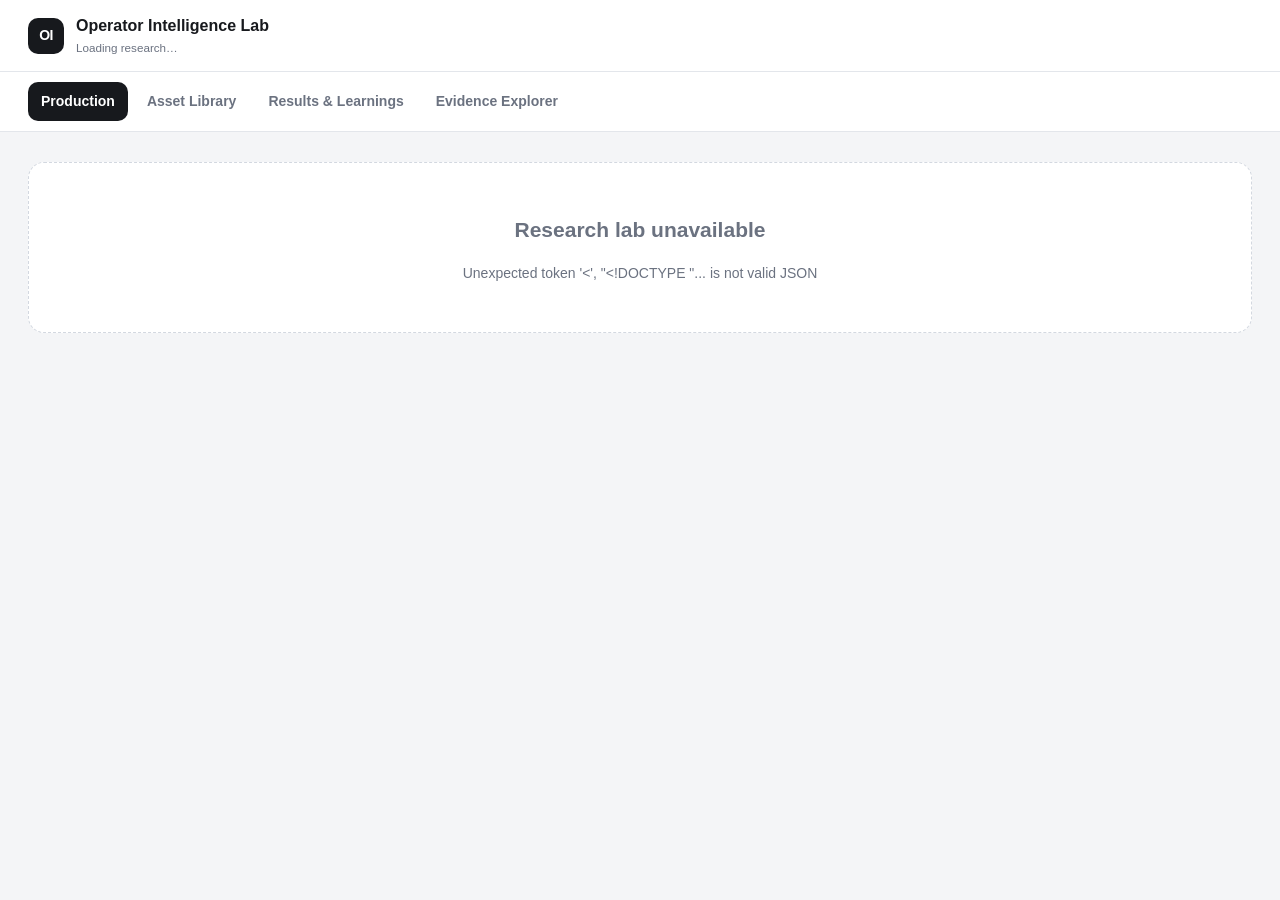
==== commit f7d9af0c: "Merge pull request #46 from olololoe110399/refactor/creator-operating-core refactor: unify creator o" ====
--- a/src/creative_research/intelligence_workspace_static/index.html
+++ b/src/creative_research/intelligence_workspace_static/index.html
@@ -20,14 +20,10 @@
   <div id="research-meta" class="research-meta"></div>
 </header>
 <nav class="primary-nav" aria-label="Primary">
-  <button data-tab="production" class="active">Production Kit</button>
-  <button data-tab="brief">Research Brief</button>
-  <button data-tab="network">Account Network</button>
-  <button data-tab="families">Creative Library</button>
-  <button data-tab="intelligence">Research Intelligence <span id="research-count" class="nav-count"></span></button>
-  <button data-tab="playbook">Operator Playbook</button>
-  <button data-tab="experiments">My Experiments</button>
-  <button data-tab="advanced">Advanced</button>
+  <button data-tab="production" class="active">Production</button>
+  <button data-tab="assets">Asset Library</button>
+  <button data-tab="results">Results &amp; Learnings</button>
+  <button data-tab="evidence">Evidence Explorer</button>
 </nav>
 <main id="main">
   <section class="loading-state">
@@ -38,6 +34,7 @@
 <div id="toast-root"></div>
 <script src="product_ui.js"></script>
 <script src="research_ui.js"></script>
+<script src="operating_ui.js"></script>
 <script src="production_ui.js"></script>
 <script src="app.js"></script>
 </body>
